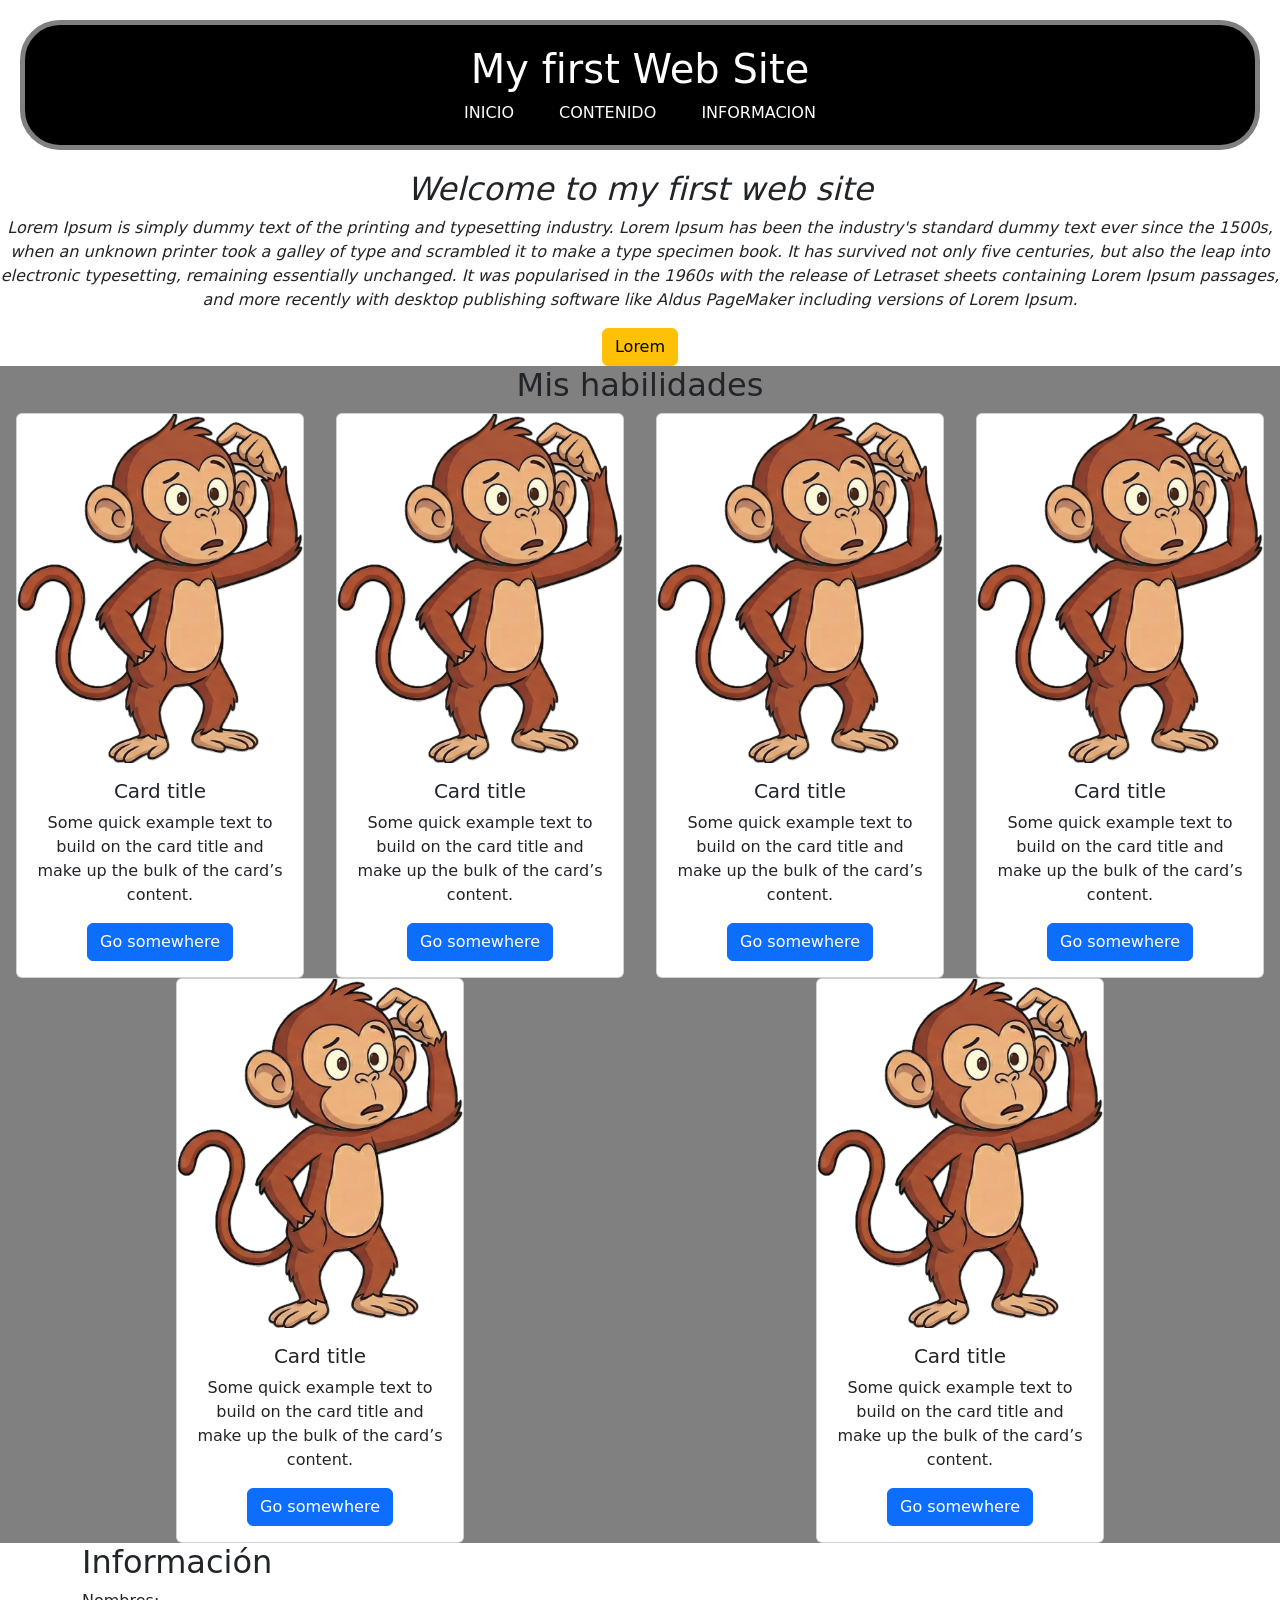
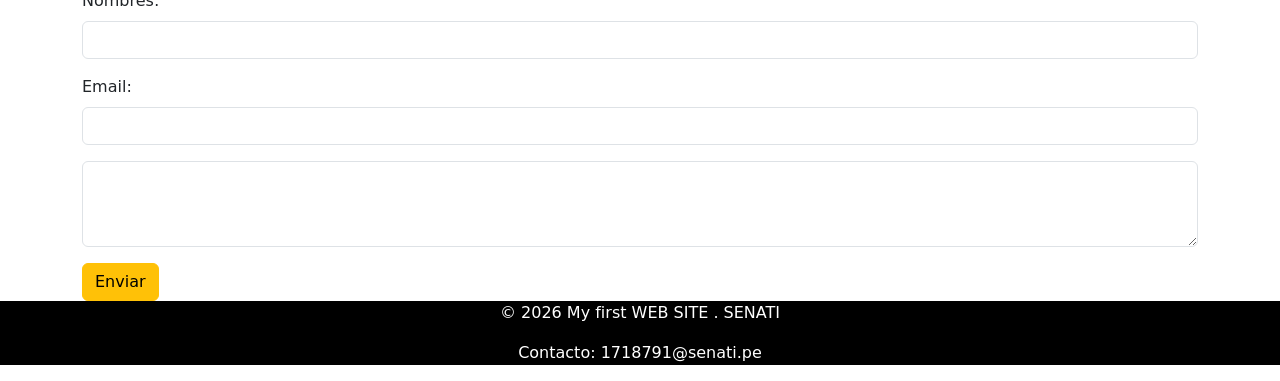
==== index.html @ 1350c30d "Add files via upload" ====
<!DOCTYPE html>
<html lang="es">
<head>
<meta charset="UTF-8">
<link rel="stylesheet" href="css/estilos.css">
<title>MI WEB</title>
<!-- No se recomienda usar la etiqueta style dentro de tu pagina -->
 
<link href="https://cdn.jsdelivr.net/npm/bootstrap@5.3.8/dist/css/bootstrap.min.css" rel="stylesheet" integrity="sha384-sRIl4kxILFvY47J16cr9ZwB07vP4J8+LH7qKQnuqkuIAvNWLzeN8tE5YBujZqJLB" crossorigin="anonymous"> 

</head>
<body>
	<header>
		<h1>My first Web Site</h1>
		<nav>
			<a href="#inicio">INICIO</a>
			<a href="#contenido">CONTENIDO</a>
			<a href="#informacion">INFORMACION</a>
		</nav>	
	</header>
	<main>
		<!-- Inicio -->
		<section class="inicio" id="inicio">
			<h2>Welcome to my first web site</h2>
			<p>Lorem Ipsum is simply dummy text of the printing and typesetting industry. Lorem Ipsum has been the industry's standard dummy text ever since the 1500s, when an unknown printer took a galley of type and scrambled it to make a type specimen book. It has survived not only five centuries, but also the leap into electronic typesetting, remaining essentially unchanged. It was popularised in the 1960s with the release of Letraset sheets containing Lorem Ipsum passages, and more recently with desktop publishing software like Aldus PageMaker including versions of Lorem Ipsum.</p>
			
			<button type="button" class="btn btn-warning">Lorem</button>
		</section>
		
<!-- Contenido -->
        <section class="main-contenido" id="contenido">
            <h2>Mis habilidades</h2>
            <div class="contenedor-cards">
                <div class="card" style="width: 18rem;">
                    <img src="img/mono.png" class="card-img-top" alt="imagen de mono">
                    <div class="card-body">
                        <h5 class="card-title">Card title</h5>
                        <p class="card-text">Some quick example text to build on the card title and make up the bulk of the card’s content.</p>
                        <a href="#" class="btn btn-primary">Go somewhere</a>
                    </div>
                </div>
                <div class="card" style="width: 18rem;">
                    <img src="img/mono.png" class="card-img-top" alt="imagen de mono">
                    <div class="card-body">
                        <h5 class="card-title">Card title</h5>
                        <p class="card-text">Some quick example text to build on the card title and make up the bulk of the card’s content.</p>
                        <a href="#" class="btn btn-primary">Go somewhere</a>
                    </div>
                </div>
                <div class="card" style="width: 18rem;">
                    <img src="img/mono.png" class="card-img-top" alt="imagen de mono">
                    <div class="card-body">
                        <h5 class="card-title">Card title</h5>
                        <p class="card-text">Some quick example text to build on the card title and make up the bulk of the card’s content.</p>
                        <a href="#" class="btn btn-primary">Go somewhere</a>
                    </div>
                </div>
                <div class="card" style="width: 18rem;">
                    <img src="img/mono.png" class="card-img-top" alt="imagen de mono">
                    <div class="card-body">
                        <h5 class="card-title">Card title</h5>
                        <p class="card-text">Some quick example text to build on the card title and make up the bulk of the card’s content.</p>
                        <a href="#" class="btn btn-primary">Go somewhere</a>
                    </div>
                </div>
                <div class="card" style="width: 18rem;">
                    <img src="img/mono.png" class="card-img-top" alt="imagen de mono">
                    <div class="card-body">
                        <h5 class="card-title">Card title</h5>
                        <p class="card-text">Some quick example text to build on the card title and make up the bulk of the card’s content.</p>
                        <a href="#" class="btn btn-primary">Go somewhere</a>
                    </div>
                </div>
                <div class="card" style="width: 18rem;">
                    <img src="img/mono.png" class="card-img-top" alt="imagen de mono">
                    <div class="card-body">
                        <h5 class="card-title">Card title</h5>
                        <p class="card-text">Some quick example text to build on the card title and make up the bulk of the card’s content.</p>
                        <a href="#" class="btn btn-primary">Go somewhere</a>
                    </div>
                </div>
 
            </div>
        </section>
 
        <!-- Información -->
        <div class="container-md" id="informacion">
            <h2>Información</h2>
            <form>
                <div class="mb-3">
                    <label class="form-label">Nombres: </label>
                    <input type="text" class="form-control">
                </div>
                <div class="mb-3">
                    <label class="form-label">Email: </label>
                    <input type="email" class="form-control">
                </div>
 
                <div class="mb-3">
                    <textarea class="form-control" rows="3"></textarea>
                </div>
               
                <button type="button" class="btn btn-warning">Enviar</button>
            </form>
        </div>
        
		<!-- Usamos un div como reemplazo de laetiqueta footer -->
		<div class="footer">
			<p>&copy; 2026 My first WEB SITE . SENATI</p>
			<p>Contacto: 1718791@senati.pe</p>
		</div>
	</main>
	<script src="https://cdn.jsdelivr.net/npm/bootstrap@5.3.8/dist/js/bootstrap.bundle.min.js" integrity="sha384-FKyoEForCGlyvwx9Hj09JcYn3nv7wiPVlz7YYwJrWVcXK/BmnVDxM+D2scQbITxI" crossorigin="anonymous"></script>
 
</body>
</html>
---- css/estilos.css ----
@charset "UTF-8";


/*
        Para establecer estilos en una etiqueta/clase/id <- selectores
        selector{
            "propiedades":"valor"
        }
        */
body {
    /*Textos y fuentes */
    font-family: Arial, Helvetica, sans-serif;
    /*color: red;
            font-size: 16px;
            text-align: center;
            font-weight: 800;
            font-style: italic;*/
}
 
/* Estilo para clase */
.inicio {
    text-align: center;
    font-style: italic;
}
 
header {
    /*Cambio de color fondo*/
    background-color: black;
    /* background: fondo | background-color: cambia color de fondo*/
    color: white;
    /*color: cambia el color del texto*/
    padding: 20px;
    /* padding: Espacio interno de una etiqueta |
            padding: global
            padding: (top-bottom) (left-right)
            padding: top (left - right) bottom;
            padding: top right bottom left*/
    /* ubicaciones del paddding
                padding-top
                padding-bottom
                padding-left
                padding-right
            */
    border: 5px solid gray;
    /* border: Trabaja con el marco del contenedor/etiqueta  
            border: grosor tipo color;
            tipos de bordes:
            solid - linea continua
            dashed - linea discontinua
            dotted - puntos
            double - 2 lineas
            inset - sombra top
            outset - sombra bottom
            none - sin estilos
            */
    border-radius: 40px;
    /* border-radius: Trabaja con el marco doblando las esquinas*/
 
    margin: 20px;
    /* margin: espacio existente fuera de la etiqueta*/
    /*
            margin: global
            margin: (top-bottom) (left-right)
            margin: top (left - right) bottom;
            padding: top right bottom left
 
            ubicaciones del paddding
                margin-top
                margin-bottom
                margin-left
                margin-right
            */
    text-align: center;
}
 
header nav a {
    color: #fff;
    text-decoration: none;
    margin: 20px;
}
 
/* Estilo para id */
#Habilidades {
    text-align: center;
}

.main-contenido{
	margin: 30 px;
	text-align: center;
	background-color: grey;
	padding: 20 px;
	
}
 
.contenedor-cards{
	display: flex;
	flex-wrap: wrap; /* Permitir que los elementos bajen a otra fila*/
	gap: 20 px;
	justify-content: space-around;
}

.footer{
	margin-top: 60 px;
	text-align: center;
	background-color: black;
	color: #fff;
	padding: 20 px;
}
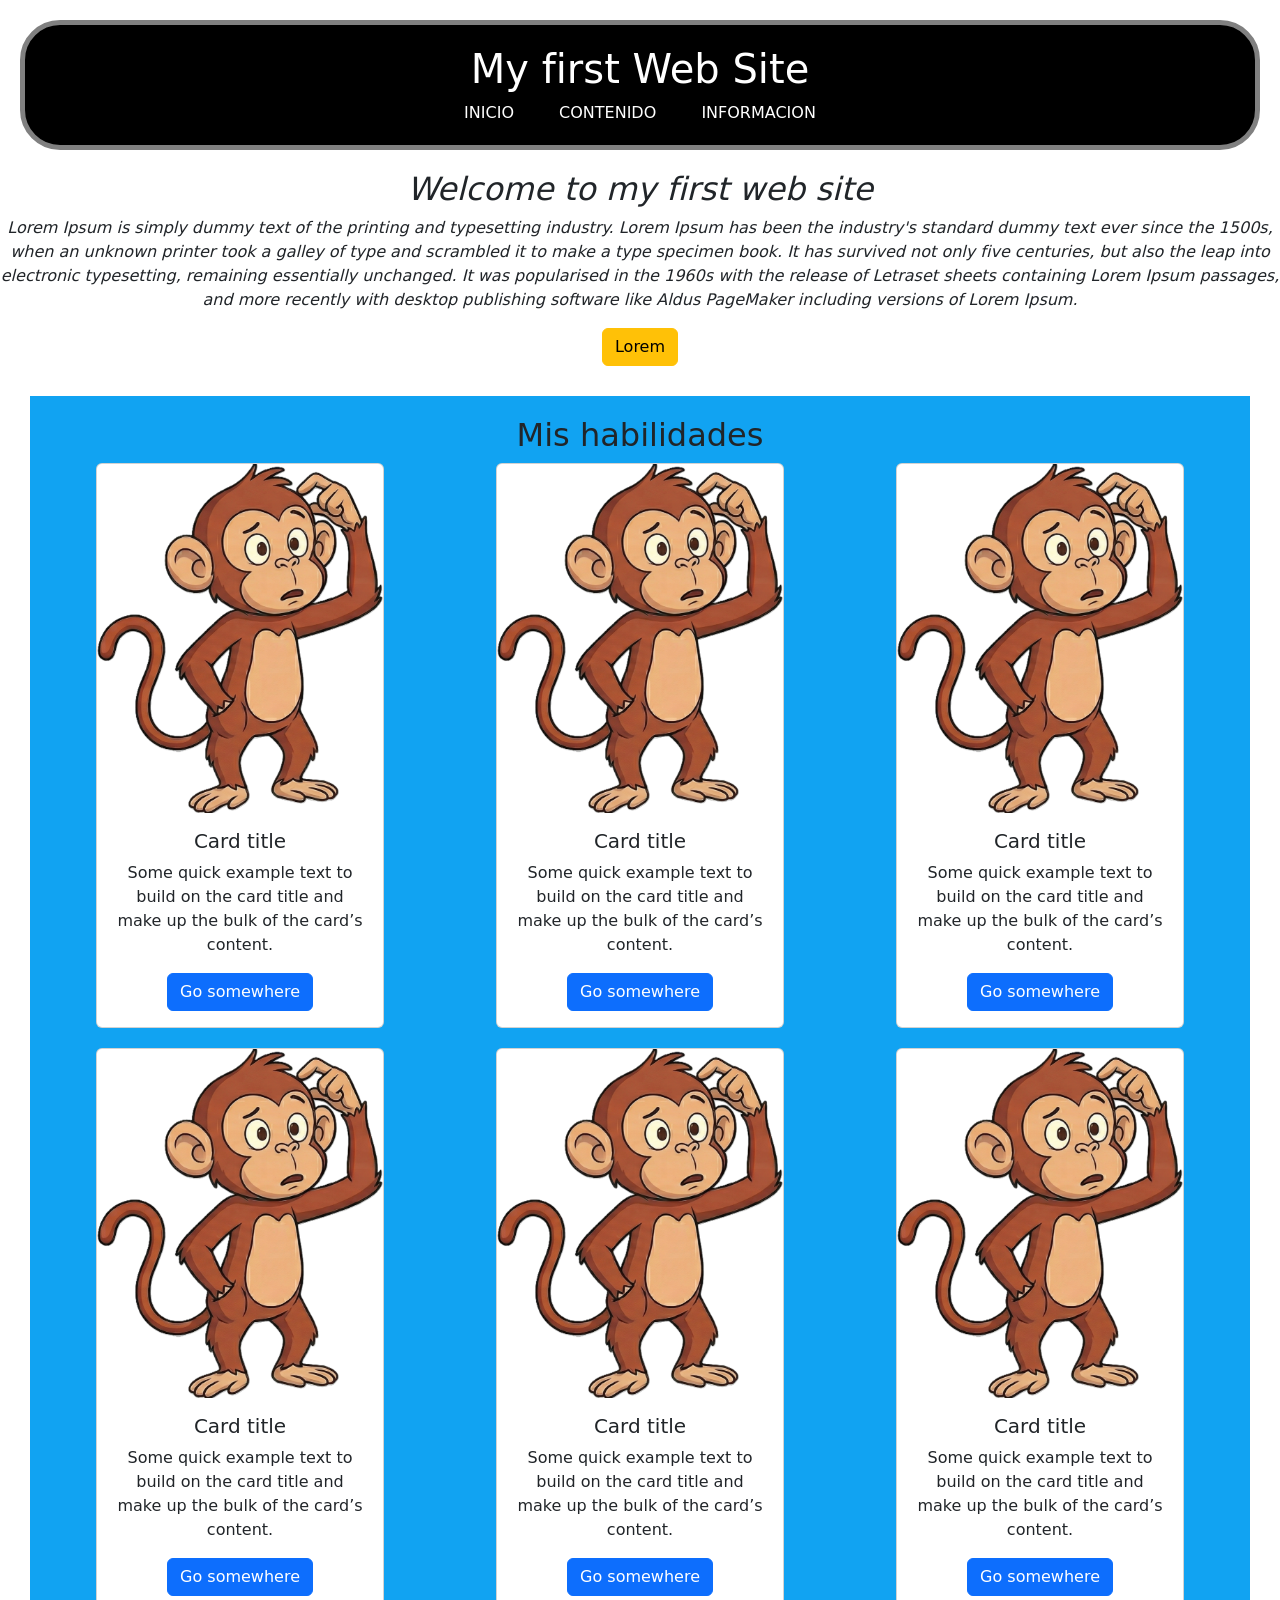
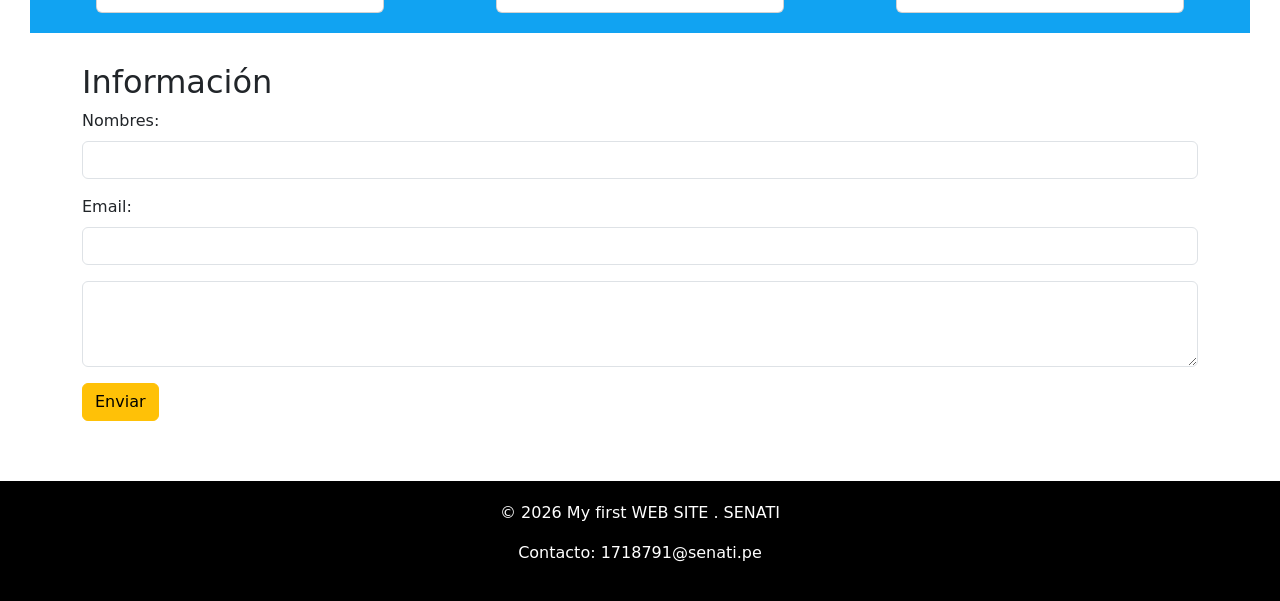
==== commit 93f03b07: "Add files via upload" ====
--- a/index.html
+++ b/index.html
@@ -14,7 +14,7 @@
 		<h1>My first Web Site</h1>
 		<nav>
 			<a href="#inicio">INICIO</a>
-			<a href="#contenido">CONTENIDO</a>
+			<a href="pages/contenedores.html">CONTENIDO</a>
 			<a href="#informacion">INFORMACION</a>
 		</nav>	
 	</header>
--- a/css/estilos.css
+++ b/css/estilos.css
@@ -83,26 +83,29 @@
 #Habilidades {
     text-align: center;
 }
-
+ 
 .main-contenido{
-	margin: 30 px;
-	text-align: center;
-	background-color: grey;
-	padding: 20 px;
-	
+    margin: 30px;
+    text-align: center;
+    background-color: #11A3F2;
+    padding: 20px
 }
  
 .contenedor-cards{
-	display: flex;
-	flex-wrap: wrap; /* Permitir que los elementos bajen a otra fila*/
-	gap: 20 px;
-	justify-content: space-around;
+    display: flex;
+    flex-wrap: wrap; /* permitir que los elementos bajen a otra fila*/
+    gap:20px;
+    justify-content: space-around;
 }
-
+ 
 .footer{
-	margin-top: 60 px;
-	text-align: center;
-	background-color: black;
-	color: #fff;
-	padding: 20 px;
-}+    margin-top: 60px;
+    text-align: center;
+    background-color: black;
+    color: #fff;
+    padding: 20px;
+}
+ 
+ 
+ 
+ 
